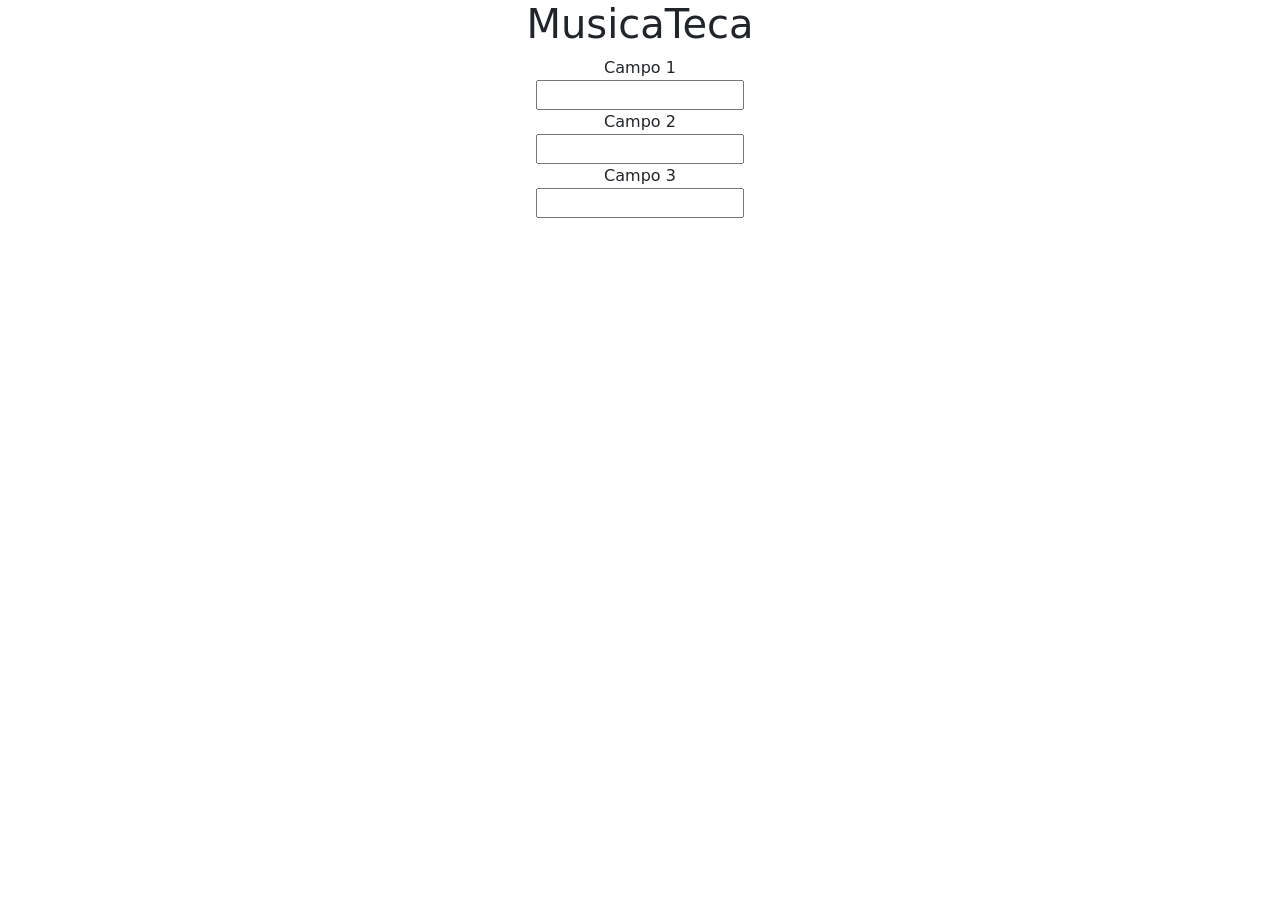
==== index.html @ 9b44f31a "Atualização do arquivo de Style" ====
<!DOCTYPE html>
<html lang='pt-br'>
<head>
    <meta charset='utf-8'>
    <meta name='viewport' content='width=device-width, initial-scale=1'>
    <title>MusicaTeca</title>
    <!-- BOOTSTRAP -->
    <link href="https://cdn.jsdelivr.net/npm/bootstrap@5.3.8/dist/css/bootstrap.min.css" rel="stylesheet" integrity="sha384-sRIl4kxILFvY47J16cr9ZwB07vP4J8+LH7qKQnuqkuIAvNWLzeN8tE5YBujZqJLB" crossorigin="anonymous">
    <!-- CSS -->
    <link rel='stylesheet' href='style/estilo.css'>
</head>
<body>
    <main>
        <div>
            <h1>MusicaTeca</h1>

            <form class="formulario" action="">
                <label for="">Campo 1</label>
                <input type="text">

                <label for="">Campo 2</label>
                <input type="text">

                <label for="">Campo 3</label>
                <input type="text">
            </form>
        </div>
    </main>
    
    <!-- SCRIPT -->
    <script src="https://cdn.jsdelivr.net/npm/bootstrap@5.3.8/dist/js/bootstrap.bundle.min.js" integrity="sha384-FKyoEForCGlyvwx9Hj09JcYn3nv7wiPVlz7YYwJrWVcXK/BmnVDxM+D2scQbITxI" crossorigin="anonymous"></script>
</body>
</html>
---- style/estilo.css ----
.formulario{
    display: flex;
    flex-direction: column;
    justify-content: center;
    align-items: center;
}

h1{
    display: flex;
    flex-direction: column;
    justify-content: center;
    align-items: center;
}
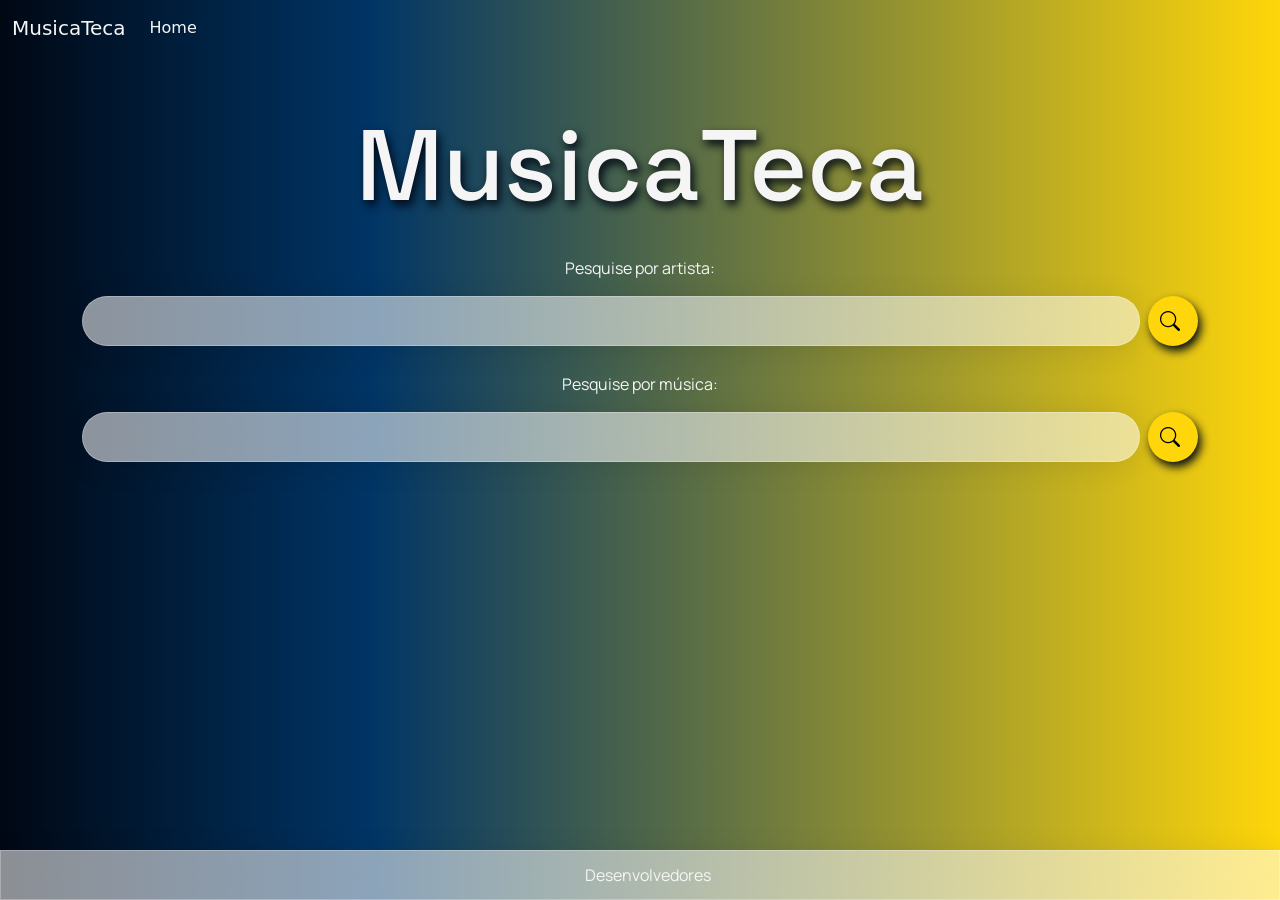
==== commit 31ef27c3: "Atualizações de estilo" ====
--- a/index.html
+++ b/index.html
@@ -1,33 +1,140 @@
-<!DOCTYPE html>
-<html lang='pt-br'>
-<head>
-    <meta charset='utf-8'>
-    <meta name='viewport' content='width=device-width, initial-scale=1'>
+<!doctype html>
+<html lang="pt-br">
+  <head>
+    <meta charset="utf-8" />
+    <meta name="viewport" content="width=device-width, initial-scale=1" />
     <title>MusicaTeca</title>
     <!-- BOOTSTRAP -->
-    <link href="https://cdn.jsdelivr.net/npm/bootstrap@5.3.8/dist/css/bootstrap.min.css" rel="stylesheet" integrity="sha384-sRIl4kxILFvY47J16cr9ZwB07vP4J8+LH7qKQnuqkuIAvNWLzeN8tE5YBujZqJLB" crossorigin="anonymous">
+    <link
+      href="https://cdn.jsdelivr.net/npm/bootstrap@5.3.8/dist/css/bootstrap.min.css"
+      rel="stylesheet"
+      integrity="sha384-sRIl4kxILFvY47J16cr9ZwB07vP4J8+LH7qKQnuqkuIAvNWLzeN8tE5YBujZqJLB"
+      crossorigin="anonymous"
+    />
+    <link
+      rel="stylesheet"
+      href="https://cdn.jsdelivr.net/npm/bootstrap-icons@1.13.1/font/bootstrap-icons.min.css"
+    />
     <!-- CSS -->
-    <link rel='stylesheet' href='style/estilo.css'>
-</head>
-<body>
+    <link rel="stylesheet" href="style/estilo.css" />
+  </head>
+  <body>
+    <header class="headerCor">
+      <nav class="navbar navbar-expand-lg">
+        <div class="container-fluid">
+          <a class="navbar-brand" href="index.html">MusicaTeca</a>
+          <button
+            class="navbar-toggler border-white"
+            type="button"
+            data-bs-toggle="collapse"
+            data-bs-target="#navbarNav"
+            aria-controls="navbarNav"
+            aria-expanded="false"
+            aria-label="Toggle navigation"
+          >
+            <svg
+              xmlns="http://www.w3.org/2000/svg"
+              width="25"
+              height="25"
+              fill="white"
+              class="bi bi-list"
+              viewBox="0 0 16 16"
+            >
+              <path
+                fill-rule="evenodd"
+                d="M2.5 12a.5.5 0 0 1 .5-.5h10a.5.5 0 0 1 0 1H3a.5.5 0 0 1-.5-.5m0-4a.5.5 0 0 1 .5-.5h10a.5.5 0 0 1 0 1H3a.5.5 0 0 1-.5-.5m0-4a.5.5 0 0 1 .5-.5h10a.5.5 0 0 1 0 1H3a.5.5 0 0 1-.5-.5"
+              />
+            </svg>
+          </button>
+          <div class="collapse navbar-collapse" id="navbarNav">
+            <ul class="navbar-nav">
+              <li class="nav-item">
+                <a
+                  class="nav-link"
+                  aria-current="page"
+                  href="pages/apresentaDados.html"
+                  >Home</a
+                >
+              </li>
+            </ul>
+          </div>
+        </div>
+      </nav>
+    </header>
     <main>
-        <div>
-            <h1>MusicaTeca</h1>
+      <div id="containerMusicaTeca" class="container mx-auto">
+        <h1>MusicaTeca</h1>
 
-            <form class="formulario" action="">
-                <label for="">Campo 1</label>
-                <input type="text">
+        <form class="centralizar" action="">
+          <label for="" class="mb-3">Pesquise por artista:</label>
 
-                <label for="">Campo 2</label>
-                <input type="text">
+          <div class="input-group mb-3">
+            <input type="text" class="form-control rounded-pill vidroInput" />
+            <button
+              data-bs-toggle="modal"
+              data-bs-target="#exibirDados"
+              class="btn pesquisar rounded-circle ms-2"
+              type="button"
+            >
+              <i class="bi bi-search"></i>
+            </button>
+          </div>
 
-                <label for="">Campo 3</label>
-                <input type="text">
-            </form>
+          <label for="" class="mb-3">Pesquise por música:</label>
+          <div class="input-group mb-3">
+            <input type="text" class="form-control rounded-pill vidroInput" />
+            <button
+              data-bs-toggle="modal"
+              data-bs-target="#exibirDados"
+              class="btn pesquisar rounded-circle ms-2"
+              type="button"
+            >
+              <i class="bi bi-search"></i>
+            </button>
+          </div>
+        </form>
+      </div>
+    </main>
+
+    <footer class="vidroInput rounded-0">Desenvolvedores</footer>
+
+    <!-- MODAL -->
+    <div class="modal" tabindex="-1" id="exibirDados">
+      <div class="modal-dialog">
+        <div class="modal-content vidro">
+          <div class="modal-header text-white">
+            <h5 class="modal-title">Exibir Dados</h5>
+            <button
+              type="button" 
+              class="btn-close"
+              data-bs-dismiss="modal"
+            ></button>
+          </div>
+          <div class="modal-body">
+            <!-- CARD -->
+            <div class="card vidroCard" style="width: fit-content">
+              <div class="card-body">
+                <h5 class="card-title">Artista</h5>
+                <p>Música</p>
+                <p class="card-text">
+                  Some quick example text to build on the card title and make up
+                  the bulk of the card’s content.
+                </p>
+                <a href="#" class="card-link">Link Spotify</a>
+                <a href="#" class="card-link">Link Youtube</a>
+              </div>
+            </div>
+            <!-- FIM CARD -->
+          </div>
         </div>
-    </main>
-    
+      </div>
+    </div>
+
     <!-- SCRIPT -->
-    <script src="https://cdn.jsdelivr.net/npm/bootstrap@5.3.8/dist/js/bootstrap.bundle.min.js" integrity="sha384-FKyoEForCGlyvwx9Hj09JcYn3nv7wiPVlz7YYwJrWVcXK/BmnVDxM+D2scQbITxI" crossorigin="anonymous"></script>
-</body>
-</html>+    <script
+      src="https://cdn.jsdelivr.net/npm/bootstrap@5.3.8/dist/js/bootstrap.bundle.min.js"
+      integrity="sha384-FKyoEForCGlyvwx9Hj09JcYn3nv7wiPVlz7YYwJrWVcXK/BmnVDxM+D2scQbITxI"
+      crossorigin="anonymous"
+    ></script>
+  </body>
+</html>
--- a/style/estilo.css
+++ b/style/estilo.css
@@ -1,13 +1,154 @@
-.formulario{
-    display: flex;
-    flex-direction: column;
-    justify-content: center;
-    align-items: center;
+@import url("https://fonts.googleapis.com/css2?family=Space+Grotesk:wght@300..700&display=swap");
+@import url("https://fonts.googleapis.com/css2?family=Manrope:wght@200..800&family=Space+Grotesk:wght@300..700&display=swap");
+
+/* CORES */
+:root {
+  --inkBlack: #000814;
+  --prussianBlue: #001d3d;
+  --regalNavy: #003566;
+  --schoolBusYellow: #ffc300;
+  --gold: #ffd60a;
+}
+/*FONTES*/
+.space-grotesk {
+  font-family: "Space Grotesk", sans-serif;
+  font-optical-sizing: auto;
+  font-style: normal;
 }
 
-h1{
-    display: flex;
-    flex-direction: column;
-    justify-content: center;
-    align-items: center;
+.manrope {
+  font-family: "Manrope", sans-serif;
+  font-optical-sizing: auto;
+  font-style: normal;
+  font-weight: 400;
+}
+/*FIM FONTES*/
+
+.centralizar {
+  display: flex;
+  flex-direction: column;
+  justify-content: center;
+  align-items: center;
+  margin-top: 20px;
+}
+
+h1 {
+  display: flex;
+  flex-direction: column;
+  justify-content: center;
+  align-items: center;
+  color: whitesmoke;
+  font-family: "Space Grotesk", sans-serif;
+  font-weight: medium 500;
+  font-style: normal;
+  font-size: 100px;
+  text-shadow: 3px 5px 10px var(--inkBlack);
+}
+
+html,
+body {
+  background: var(--inkBlack);
+  background: linear-gradient(
+    90deg,
+    rgba(0, 8, 20, 1) 0%,
+    rgba(0, 53, 102, 1) 29%,
+    var(--gold) 100%
+  );
+  min-height: 100vh;
+  display: flex;
+  flex-direction: column;
+}
+
+#containerMusicaTeca {
+  margin: 50px;
+  font-family: "Manrope", sans-serif;
+  color: whitesmoke;
+}
+
+.vidroInput,
+.vidroInput:focus {
+  height: 50px;
+  padding-left: 16px;
+  font-size: 16px;
+
+  /* From https://css.glass */
+  background: rgba(255, 255, 255, 0.55);
+  border-radius: 16px;
+  box-shadow: 0 4px 30px rgba(0, 0, 0, 0.1);
+  backdrop-filter: blur(11px);
+  -webkit-backdrop-filter: blur(11px);
+  border: 1px solid rgba(255, 255, 255, 0.27);
+}
+
+label {
+  margin-top: 10px;
+}
+
+.pesquisar {
+  background-color: var(--gold);
+  width: 50px;
+  height: 50px;
+  border: none;
+
+  cursor: pointer;
+  transition: all 0.2s ease;
+
+  display: flex;
+  place-items: center;
+  box-shadow: 3px 5px 10px var(--inkBlack);
+}
+
+.pesquisar:hover {
+  box-shadow: 1px 2px 3px var(--inkBlack);
+  /* box-shadow: inset 0 4px 8px rgba(0, 0, 0, 0.25); */
+}
+
+.bi-search {
+  font-size: 20px;
+  color: #000;
+}
+
+footer {
+  color: whitesmoke;
+  display: flex;
+  flex-direction: column;
+  justify-content: center;
+  align-items: center;
+  font-family: "Manrope", sans-serif;
+  margin-top: auto;
+}
+
+.vidro {
+  /* From https://css.glass */
+  background: rgba(255, 255, 255, 0.23);
+  border-radius: 16px;
+  box-shadow: 0 4px 30px rgba(0, 0, 0, 0.1);
+  backdrop-filter: blur(7.8px);
+  -webkit-backdrop-filter: blur(7.8px);
+  border: 1px solid rgba(255, 255, 255, 0.27);
+}
+
+.vidroCard {
+  /* From https://css.glass */
+  background: rgba(255, 255, 255, 0.53);
+  border-radius: 16px;
+  box-shadow: 0 4px 30px rgba(0, 0, 0, 0.1);
+  backdrop-filter: blur(12px);
+  -webkit-backdrop-filter: blur(12px);
+  border: 1px solid rgba(255, 255, 255, 0.27);
+}
+
+.headerCor nav {
+  .nav-link,
+  .navbar-brand {
+    color: whitesmoke;
+  }
+}
+
+#exibirDados{
+    .btn-close{
+        color: white;
+        --bs-btn-close-bg: url("data:image/svg+xml,%3csvg xmlns='http://www.w3.org/2000/svg' viewBox='0 0 16 16' fill='white'%3e%3cpath d='M.293.293a1 1 0 0 1 1.414 0L8 6.586 14.293.293a1 1 0 1 1 1.414 1.414L9.414 8l6.293 6.293a1 1 0 0 1-1.414 1.414L8 9.414l-6.293 6.293a1 1 0 0 1-1.414-1.414L6.586 8 .293 1.707a1 1 0 0 1 0-1.414'/%3e%3c/svg%3e")
+    }
+
 }
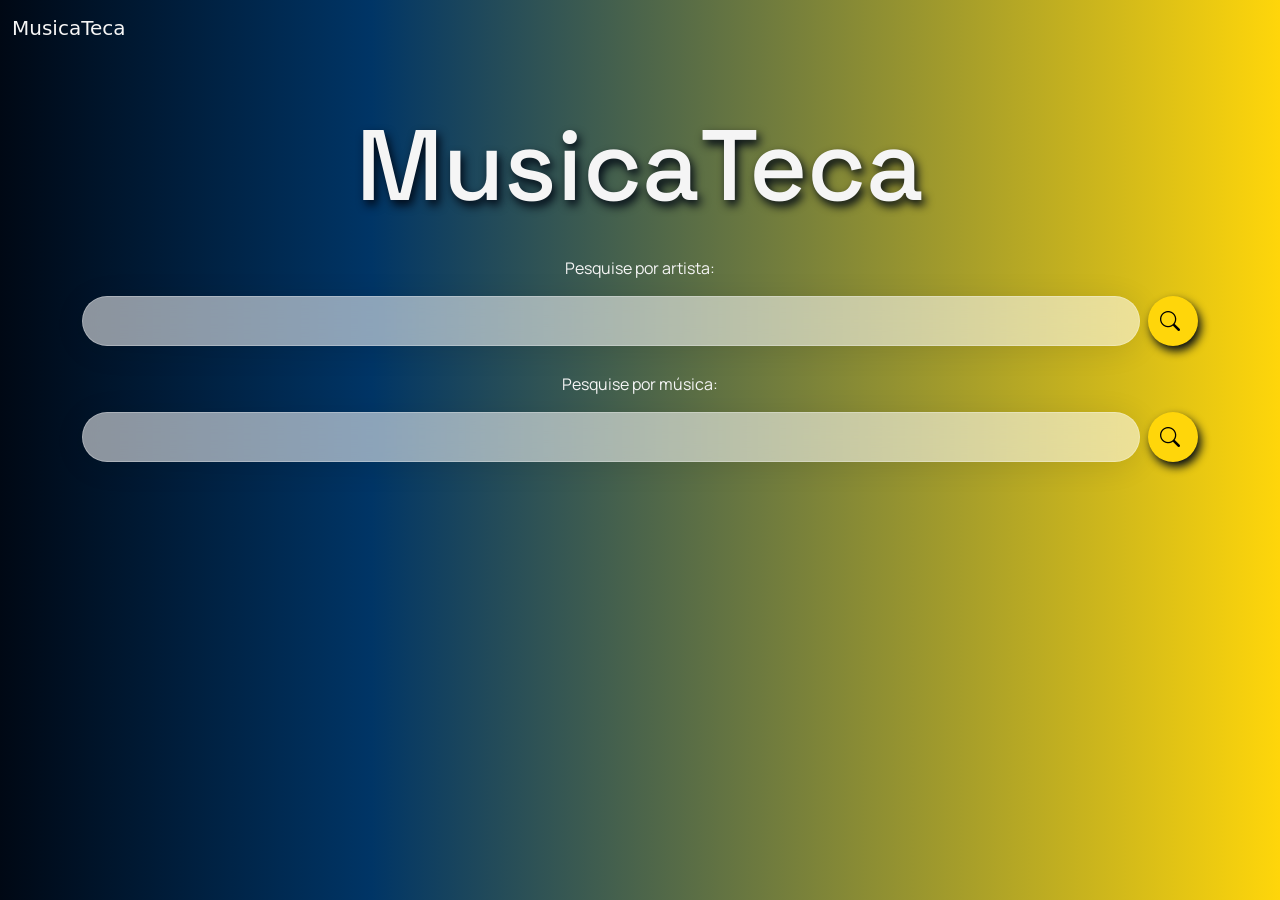
==== commit d242d597: "Merge pull request #6 from gabymuniz/main Autoriza aeee amanda" ====
--- a/index.html
+++ b/index.html
@@ -18,59 +18,30 @@
     <!-- CSS -->
     <link rel="stylesheet" href="style/estilo.css" />
   </head>
+
   <body>
     <header class="headerCor">
       <nav class="navbar navbar-expand-lg">
         <div class="container-fluid">
-          <a class="navbar-brand" href="index.html">MusicaTeca</a>
-          <button
-            class="navbar-toggler border-white"
-            type="button"
-            data-bs-toggle="collapse"
-            data-bs-target="#navbarNav"
-            aria-controls="navbarNav"
-            aria-expanded="false"
-            aria-label="Toggle navigation"
-          >
-            <svg
-              xmlns="http://www.w3.org/2000/svg"
-              width="25"
-              height="25"
-              fill="white"
-              class="bi bi-list"
-              viewBox="0 0 16 16"
-            >
-              <path
-                fill-rule="evenodd"
-                d="M2.5 12a.5.5 0 0 1 .5-.5h10a.5.5 0 0 1 0 1H3a.5.5 0 0 1-.5-.5m0-4a.5.5 0 0 1 .5-.5h10a.5.5 0 0 1 0 1H3a.5.5 0 0 1-.5-.5m0-4a.5.5 0 0 1 .5-.5h10a.5.5 0 0 1 0 1H3a.5.5 0 0 1-.5-.5"
-              />
-            </svg>
-          </button>
-          <div class="collapse navbar-collapse" id="navbarNav">
-            <ul class="navbar-nav">
-              <li class="nav-item">
-                <a
-                  class="nav-link"
-                  aria-current="page"
-                  href="pages/apresentaDados.html"
-                  >Home</a
-                >
-              </li>
-            </ul>
-          </div>
+          <a class="navbar-brand">MusicaTeca</a>
         </div>
       </nav>
     </header>
     <main>
       <div id="containerMusicaTeca" class="container mx-auto">
-        <h1>MusicaTeca</h1>
+        <h1 class="titulo">MusicaTeca</h1>
 
         <form class="centralizar" action="">
           <label for="" class="mb-3">Pesquise por artista:</label>
 
           <div class="input-group mb-3">
-            <input type="text" class="form-control rounded-pill vidroInput" />
-            <button
+            <input
+              type="text"
+              class="form-control rounded-pill vidroInput"
+              id="nomeArtista"
+            />
+            <button
+              onclick="pesquisaArtista()"
               data-bs-toggle="modal"
               data-bs-target="#exibirDados"
               class="btn pesquisar rounded-circle ms-2"
@@ -82,8 +53,13 @@
 
           <label for="" class="mb-3">Pesquise por música:</label>
           <div class="input-group mb-3">
-            <input type="text" class="form-control rounded-pill vidroInput" />
-            <button
+            <input
+              type="text"
+              class="form-control rounded-pill vidroInput"
+              id="nomeMusica"
+            />
+            <button
+              onclick="pesquisaMusica()"
               data-bs-toggle="modal"
               data-bs-target="#exibirDados"
               class="btn pesquisar rounded-circle ms-2"
@@ -94,32 +70,77 @@
           </div>
         </form>
       </div>
+      <script src="js/main.js"></script>
     </main>
 
-    <footer class="vidroInput rounded-0">Desenvolvedores</footer>
-
-    <!-- MODAL -->
+  <!-- MODAL ARTISTA -->
+  <div class="modal" tabindex="-1" id="exibirDados">
+    <div class="modal-dialog">
+      <div class="modal-content vidro">
+        <div class="modal-header text-white">
+          <h5 class="modal-title">Exibir Dados</h5>
+          <button type="button" class="btn-close" data-bs-dismiss="modal" onclick="apagarDados()"></button>
+    <footer class="vidroFooter rounded-0">
+      <h5>Desenvolvedores:</h5>
+      <div class="container text-center estiloFooter">
+        <div class="row">
+          <div class="col">
+            <i class="bi bi-github"></i>
+            <a
+              href="https://github.com/amandallmoreira"
+              target="_blank"
+              rel="noopener noreferrer"
+              >Amanda Moreira</a
+            >
+          </div>
+          <div class="col">
+            <i class="bi bi-github"></i>
+            <a
+              href="https://github.com/gabymuniz"
+              target="_blank"
+              rel="noopener noreferrer"
+              >Gabriela Muniz</a
+            >
+          </div>
+          <div class="col">
+            <i class="bi bi-github"></i>
+            <a
+              href="https://github.com/FilipeGuidi"
+              target="_blank"
+              rel="noopener noreferrer"
+              >Filipe Guidi</a
+            >
+          </div>
+        </div>
+      </div>
+    </footer>
+
+    <!-- MODAL ARTISTA -->
     <div class="modal" tabindex="-1" id="exibirDados">
       <div class="modal-dialog">
         <div class="modal-content vidro">
           <div class="modal-header text-white">
             <h5 class="modal-title">Exibir Dados</h5>
             <button
-              type="button" 
+              type="button"
               class="btn-close"
               data-bs-dismiss="modal"
             ></button>
           </div>
+
           <div class="modal-body">
             <!-- CARD -->
             <div class="card vidroCard" style="width: fit-content">
               <div class="card-body">
                 <h5 class="card-title">Artista</h5>
-                <p>Música</p>
-                <p class="card-text">
-                  Some quick example text to build on the card title and make up
-                  the bulk of the card’s content.
-                </p>
+                <p id="nome">Nome:</p>
+                <p id="pais">País:</p>
+                <p id="tipo">Tipo:</p>
+                <p id="tag">Tag:</p>
+                <p id="area">Área:</p>
+                <p id="cidadeOrigem">Cidade de Origem:</p>
+                <p id="anoInicio">Ano de ínicio:</p>
+                <br />
                 <a href="#" class="card-link">Link Spotify</a>
                 <a href="#" class="card-link">Link Youtube</a>
               </div>
@@ -129,6 +150,45 @@
         </div>
       </div>
     </div>
+    <!-- FIM MODAL -->
+
+    <!-- MODAL MUSICA -->
+    <div class="modal" tabindex="-1" id="exibirDados">
+      <div class="modal-dialog">
+        <div class="modal-content vidro">
+          <div class="modal-header text-white">
+            <h5 class="modal-title">Exibir Dados</h5>
+            <button
+              type="button"
+              class="btn-close"
+              data-bs-dismiss="modal"
+            ></button>
+          </div>
+
+          <div class="modal-body">
+            <!-- CARD -->
+            <div class="card vidroCard" style="width: fit-content">
+              <div class="card-body">
+                <h5 class="card-title">Música</h5>
+                <p id="artistaMusica">Artista/ Banda</p>
+                <p id="nome">Nome:</p>
+                <p id="pais">País:</p>
+                <p id="tipo">Tipo:</p>
+                <p id="tag">Tag:</p>
+                <p id="area">Área:</p>
+                <p id="cidadeOrigem">Cidade de Origem:</p>
+                <p id="anoInicio">Ano de ínicio:</p>
+                <br />
+                <a href="#" class="card-link">Link Spotify</a>
+                <a href="#" class="card-link">Link Youtube</a>
+              </div>
+            </div>
+            <!-- FIM CARD -->
+          </div>
+        </div>
+      </div>
+    </div>
+    <!-- FIM MODAL -->
 
     <!-- SCRIPT -->
     <script
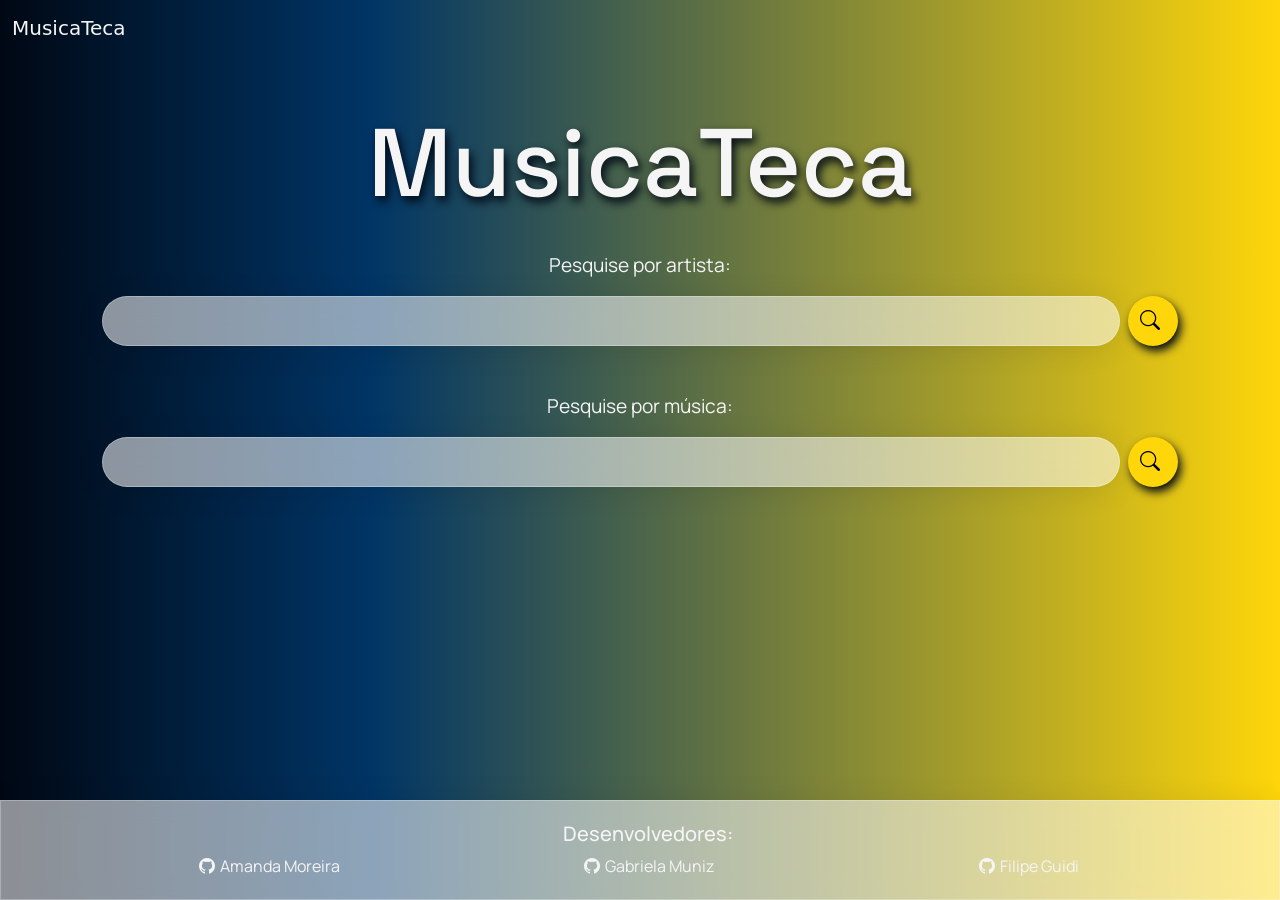
==== commit 06736ee0: "Integração de busca de música e artista em JS." ====
--- a/index.html
+++ b/index.html
@@ -30,8 +30,8 @@
     <main>
       <div id="containerMusicaTeca" class="container mx-auto">
         <h1 class="titulo">MusicaTeca</h1>
-
-        <form class="centralizar" action="">
+        <!-- ARTISTA -->
+        <form class="centralizar" onsubmit="pesquisaArtista(event)">
           <label for="" class="mb-3">Pesquise por artista:</label>
 
           <div class="input-group mb-3">
@@ -41,16 +41,15 @@
               id="nomeArtista"
             />
             <button
-              onclick="pesquisaArtista()"
-              data-bs-toggle="modal"
-              data-bs-target="#exibirDados"
               class="btn pesquisar rounded-circle ms-2"
-              type="button"
+              type="submit"
             >
               <i class="bi bi-search"></i>
             </button>
           </div>
-
+        </form>
+        <!-- MUSICA -->
+        <form class="centralizar" onsubmit="pesquisaMusica(event)">
           <label for="" class="mb-3">Pesquise por música:</label>
           <div class="input-group mb-3">
             <input
@@ -59,27 +58,16 @@
               id="nomeMusica"
             />
             <button
-              onclick="pesquisaMusica()"
-              data-bs-toggle="modal"
-              data-bs-target="#exibirDados"
               class="btn pesquisar rounded-circle ms-2"
-              type="button"
+              type="submit"
             >
               <i class="bi bi-search"></i>
             </button>
           </div>
         </form>
       </div>
-      <script src="js/main.js"></script>
     </main>
 
-  <!-- MODAL ARTISTA -->
-  <div class="modal" tabindex="-1" id="exibirDados">
-    <div class="modal-dialog">
-      <div class="modal-content vidro">
-        <div class="modal-header text-white">
-          <h5 class="modal-title">Exibir Dados</h5>
-          <button type="button" class="btn-close" data-bs-dismiss="modal" onclick="apagarDados()"></button>
     <footer class="vidroFooter rounded-0">
       <h5>Desenvolvedores:</h5>
       <div class="container text-center estiloFooter">
@@ -116,7 +104,7 @@
     </footer>
 
     <!-- MODAL ARTISTA -->
-    <div class="modal" tabindex="-1" id="exibirDados">
+    <div class="modal" tabindex="-1" id="exibirDadosArtista">
       <div class="modal-dialog">
         <div class="modal-content vidro">
           <div class="modal-header text-white">
@@ -130,7 +118,7 @@
 
           <div class="modal-body">
             <!-- CARD -->
-            <div class="card vidroCard" style="width: fit-content">
+            <div class="card vidroCard" style="width:100% ">
               <div class="card-body">
                 <h5 class="card-title">Artista</h5>
                 <p id="nome">Nome:</p>
@@ -140,9 +128,6 @@
                 <p id="area">Área:</p>
                 <p id="cidadeOrigem">Cidade de Origem:</p>
                 <p id="anoInicio">Ano de ínicio:</p>
-                <br />
-                <a href="#" class="card-link">Link Spotify</a>
-                <a href="#" class="card-link">Link Youtube</a>
               </div>
             </div>
             <!-- FIM CARD -->
@@ -153,7 +138,7 @@
     <!-- FIM MODAL -->
 
     <!-- MODAL MUSICA -->
-    <div class="modal" tabindex="-1" id="exibirDados">
+    <div class="modal" tabindex="-1" id="exibirDadosMusica">
       <div class="modal-dialog">
         <div class="modal-content vidro">
           <div class="modal-header text-white">
@@ -167,20 +152,15 @@
 
           <div class="modal-body">
             <!-- CARD -->
-            <div class="card vidroCard" style="width: fit-content">
+            <div class="card vidroCard" style="width:100%">
               <div class="card-body">
                 <h5 class="card-title">Música</h5>
                 <p id="artistaMusica">Artista/ Banda</p>
-                <p id="nome">Nome:</p>
-                <p id="pais">País:</p>
-                <p id="tipo">Tipo:</p>
-                <p id="tag">Tag:</p>
-                <p id="area">Área:</p>
-                <p id="cidadeOrigem">Cidade de Origem:</p>
-                <p id="anoInicio">Ano de ínicio:</p>
-                <br />
-                <a href="#" class="card-link">Link Spotify</a>
-                <a href="#" class="card-link">Link Youtube</a>
+                <p id="titulo">Título:</p>
+                <p id="album">Álbum:</p>
+                <p id="dataLancamento">Data Lançamento:</p>
+                <p id="duracao">Duração:</p>
+               
               </div>
             </div>
             <!-- FIM CARD -->
@@ -196,5 +176,8 @@
       integrity="sha384-FKyoEForCGlyvwx9Hj09JcYn3nv7wiPVlz7YYwJrWVcXK/BmnVDxM+D2scQbITxI"
       crossorigin="anonymous"
     ></script>
+    
+    <script src="js/main.js"></script>
+    <script src="js/Musica.js"></script>
   </body>
 </html>
--- a/style/estilo.css
+++ b/style/estilo.css
@@ -45,6 +45,16 @@
   text-shadow: 3px 5px 10px var(--inkBlack);
 }
 
+.titulo {
+  font-size: 6rem; /* Desktop */
+}
+
+@media (max-width: 768px) {
+  .titulo {
+    font-size: 2.5rem; /* Mobile */
+  }
+}
+
 html,
 body {
   background: var(--inkBlack);
@@ -64,6 +74,14 @@
   font-family: "Manrope", sans-serif;
   color: whitesmoke;
 }
+input {
+  width: clamp(250px, 50vw, 600px);
+  margin-left: 20px;
+}
+
+.pesquisar {
+  margin-right: 20px;
+}
 
 .vidroInput,
 .vidroInput:focus {
@@ -82,6 +100,7 @@
 
 label {
   margin-top: 10px;
+  font-size: larger;
 }
 
 .pesquisar {
@@ -130,12 +149,15 @@
 
 .vidroCard {
   /* From https://css.glass */
-  background: rgba(255, 255, 255, 0.53);
+  background: rgba(255, 255, 255, 0.09);
   border-radius: 16px;
   box-shadow: 0 4px 30px rgba(0, 0, 0, 0.1);
-  backdrop-filter: blur(12px);
-  -webkit-backdrop-filter: blur(12px);
-  border: 1px solid rgba(255, 255, 255, 0.27);
+  backdrop-filter: blur(7.9px);
+  -webkit-backdrop-filter: blur(7.9px);
+  border: 1px solid rgba(255, 255, 255, 0.3);
+  color:whitesmoke;
+  text-shadow: 1px 1px 1px #000814;
+  font-size: larger;
 }
 
 .headerCor nav {
@@ -145,10 +167,33 @@
   }
 }
 
-#exibirDados{
-    .btn-close{
-        color: white;
-        --bs-btn-close-bg: url("data:image/svg+xml,%3csvg xmlns='http://www.w3.org/2000/svg' viewBox='0 0 16 16' fill='white'%3e%3cpath d='M.293.293a1 1 0 0 1 1.414 0L8 6.586 14.293.293a1 1 0 1 1 1.414 1.414L9.414 8l6.293 6.293a1 1 0 0 1-1.414 1.414L8 9.414l-6.293 6.293a1 1 0 0 1-1.414-1.414L6.586 8 .293 1.707a1 1 0 0 1 0-1.414'/%3e%3c/svg%3e")
-    }
+#exibirDados {
+  .btn-close {
+    color: white;
+    --bs-btn-close-bg: url("data:image/svg+xml,%3csvg xmlns='http://www.w3.org/2000/svg' viewBox='0 0 16 16' fill='white'%3e%3cpath d='M.293.293a1 1 0 0 1 1.414 0L8 6.586 14.293.293a1 1 0 1 1 1.414 1.414L9.414 8l6.293 6.293a1 1 0 0 1-1.414 1.414L8 9.414l-6.293 6.293a1 1 0 0 1-1.414-1.414L6.586 8 .293 1.707a1 1 0 0 1 0-1.414'/%3e%3c/svg%3e");
+  }
+}
 
-}+.estiloFooter a {
+  color: whitesmoke;
+  text-decoration: none;
+}
+
+.vidroFooter {
+  height: 100px;
+  padding-left: 16px;
+  font-size: 16px;
+  font-family: "Manrope", sans-serif;
+
+  /* From https://css.glass */
+  background: rgba(255, 255, 255, 0.55);
+  border-radius: 16px;
+  box-shadow: 0 4px 30px rgba(0, 0, 0, 0.1);
+  backdrop-filter: blur(11px);
+  -webkit-backdrop-filter: blur(11px);
+  border: 1px solid rgba(255, 255, 255, 0.27);
+}
+
+.bi-github {
+  margin: 2px;
+}
